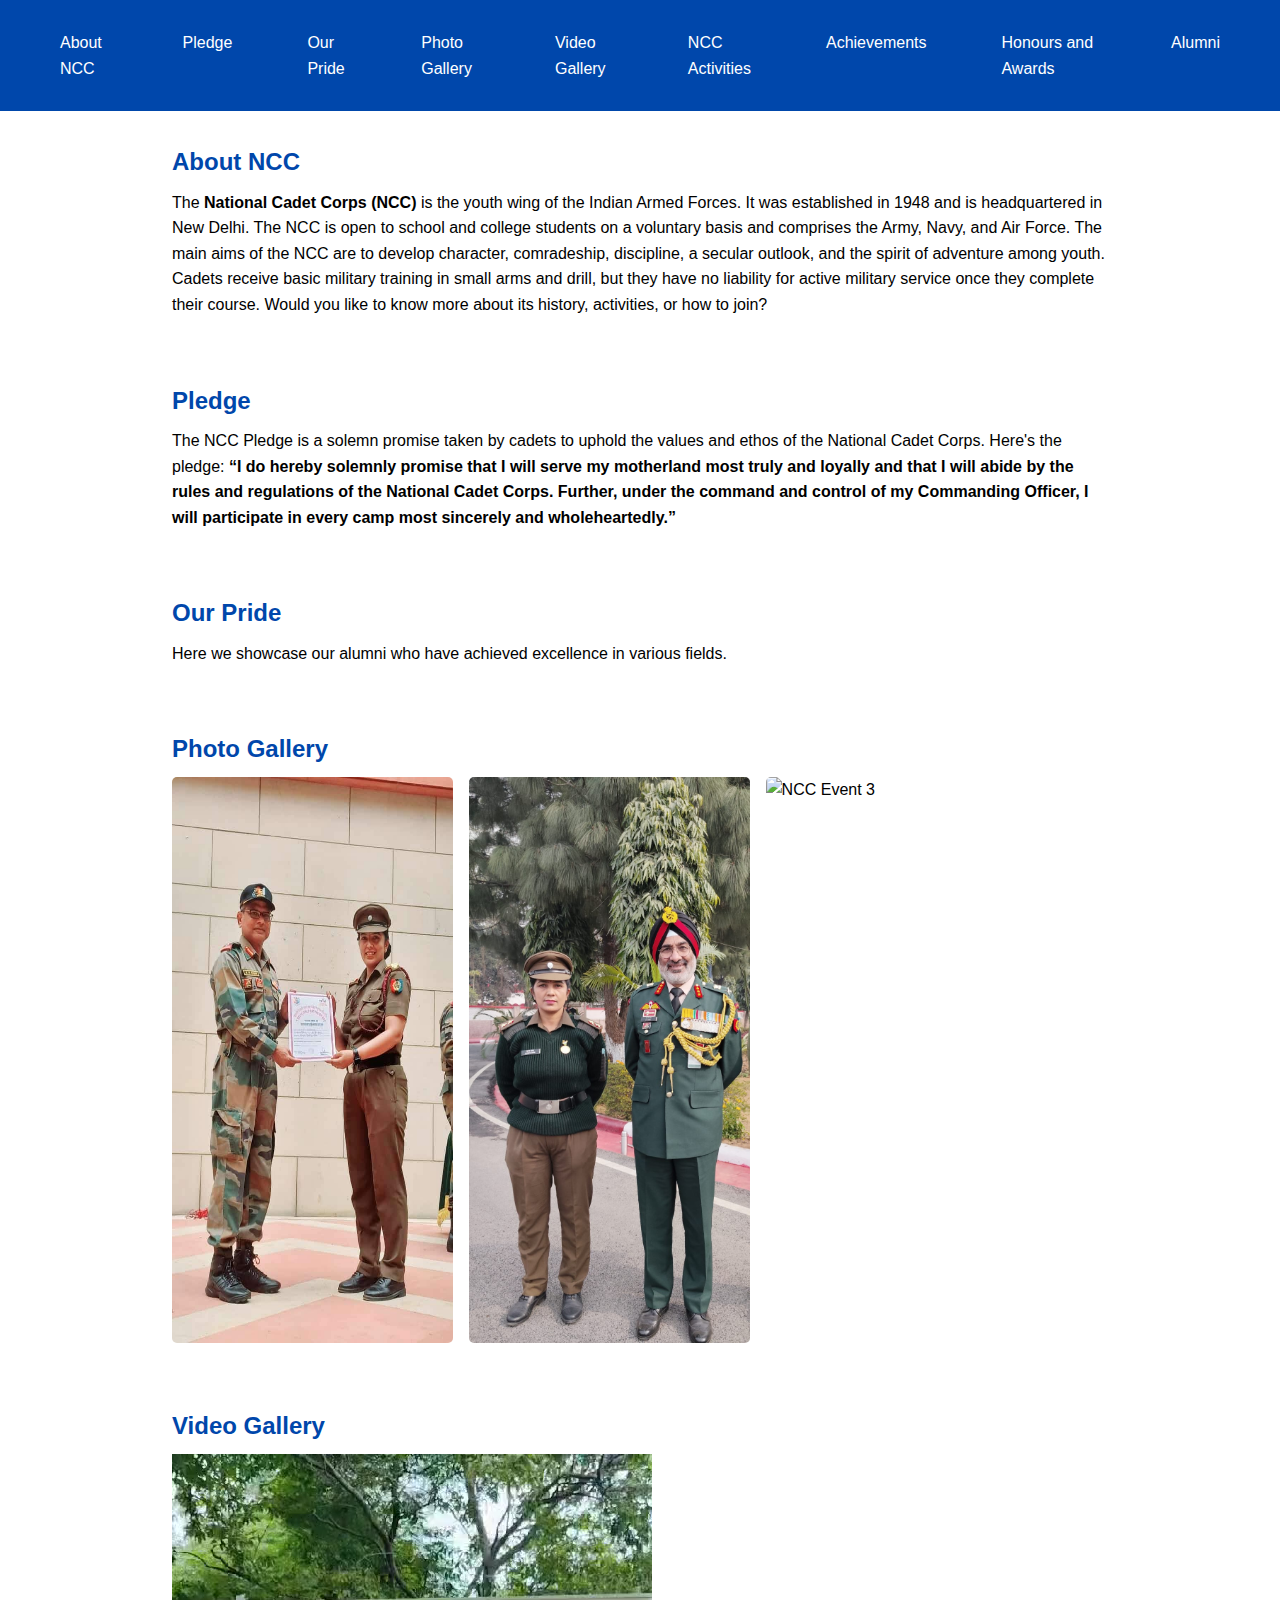
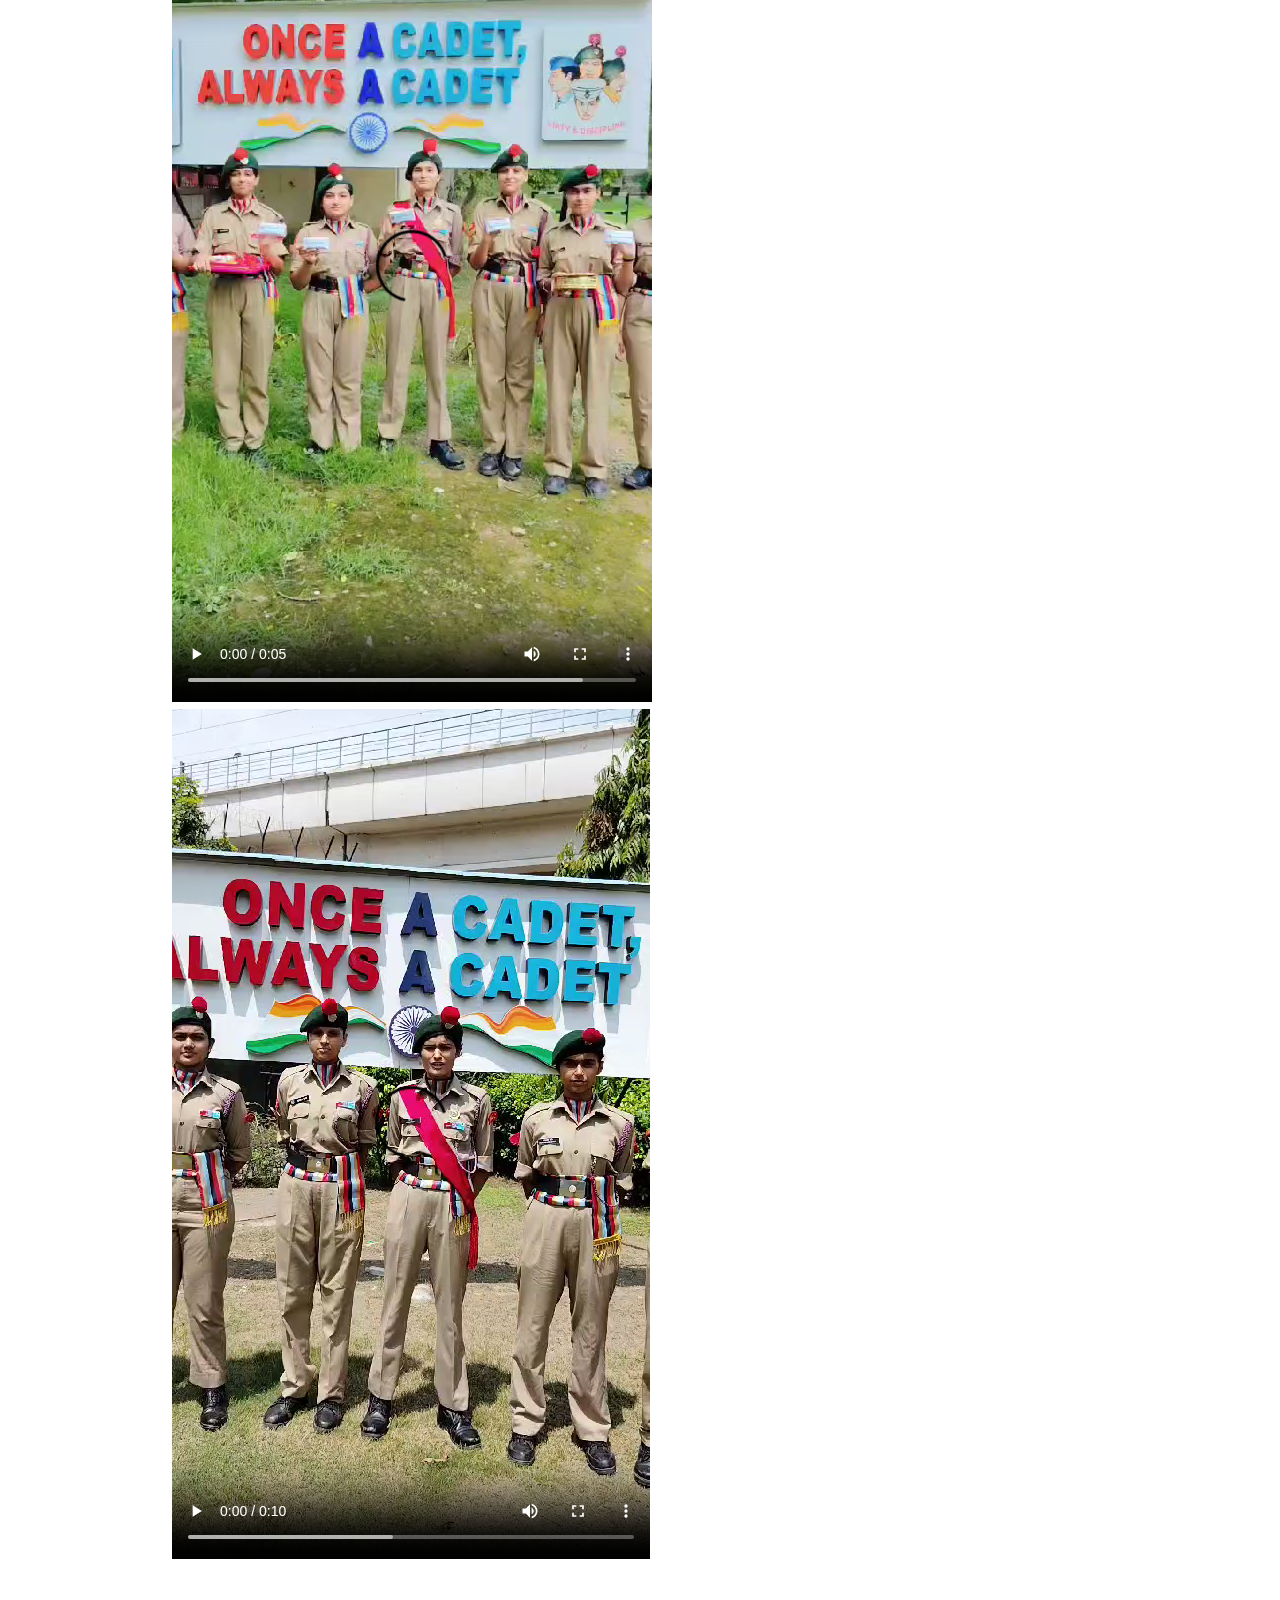
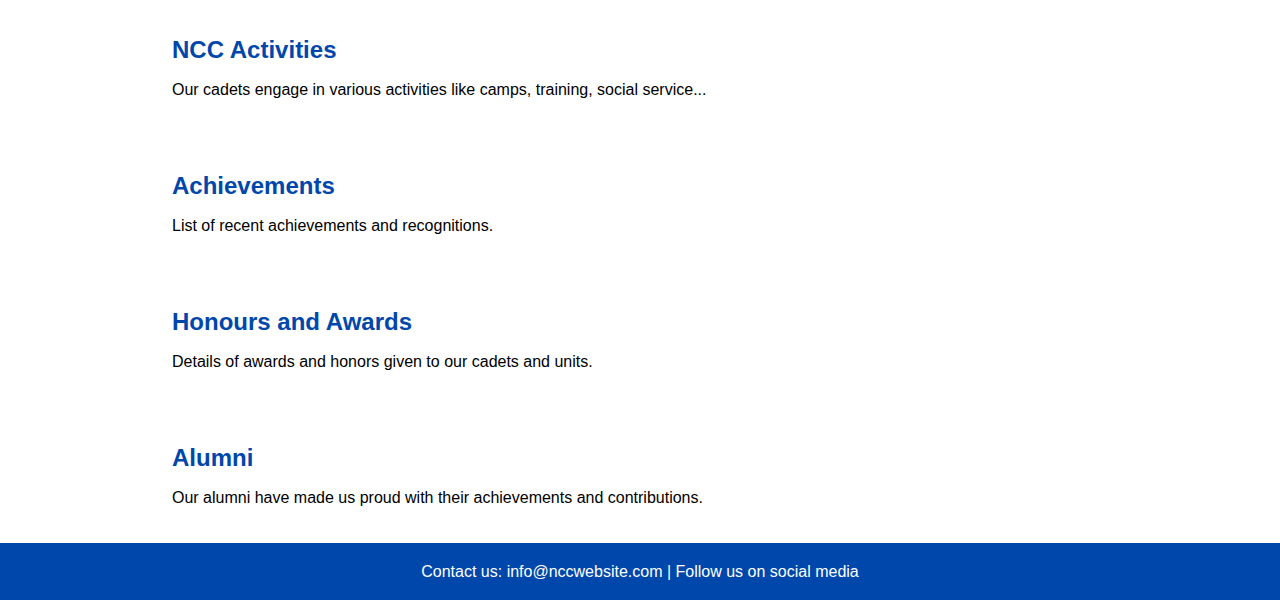
==== Index.html @ a8605548 "Add files via upload" ====
<!DOCTYPE html>
<html lang="en">

<head>
  <meta charset="UTF-8">
  <meta name="viewport" content="width=device-width, initial-scale=1.0">
  <link rel="shortcut icon" type="x-icon" href="NCC_LOGO.png">
  <title>NCC 7DGBN</title>
  <style>
    /* Basic reset */
    * {
      margin: 0;
      padding: 0;
      box-sizing: border-box;
    }

    /* Navbar styling */
    body {
      font-family: Arial, sans-serif;
      line-height: 1.6;
      align-content: center;
    }

    header {
      background: #0047ab;
      color: #fff;
      padding: 1rem 0;
      text-align: center;
    }

    .navbar {
      background-color: #0047ab;
      display: flex;
      justify-content: space-between;
      align-items: center;
      align-content: center;
      padding: 20px 30px;
    }

    header h1 {
      margin-bottom: 0.5rem;
    }

    .navbar h1 {
      color: #fff;
    }

    .navbar ul {
      list-style: none;
      display: flex;
      gap: 15px;
      justify-content: center;
    }

    nav ul li {
      margin: 0 15px;
    }

    nav ul li a {
      color: #fff;
      text-decoration: none;
    }

    .navbar li {
      display: inline;
    }

    .navbar a {
      color: #fff;
      text-decoration: none;
      padding: 10px 15px;
      display: block;
    }

    .navbar a:hover {
      background-color: #02a2ff;
      border-radius: 5px;
    }

    /* Back button */
    .back-button {
      background-color: #0047ab;
      color: white;
      border: none;
      padding: 10px 15px;
      cursor: pointer;
    }

    /* Dropdown styling */
    .dropdown {
      position: relative;
    }

    .dropdown-content {
      display: none;
      position: absolute;
      background-color: #555;
      min-width: 160px;
      z-index: 1;
    }

    .dropdown-content a {
      color: white;
      padding: 12px 16px;
      text-decoration: none;
      display: block;
      text-align: left;
    }

    .dropdown-content a:hover {
      background-color: #777;
    }

    .dropdown:hover .dropdown-content {
      display: block;
    }

    /* Responsive dropdown menu for smaller screens */
    .menu-toggle {
      display: none;
      font-size: 24px;
      color: white;
      cursor: pointer;
    }

    /* Toggle button */
    .menu-toggle {
      display: none;
      font-size: 24px;
      color: white;
      cursor: pointer;
    }

    /* Responsive styling */
    @media (max-width: 768px) {
      .navbar ul {
        display: none;
        flex-direction: column;
        width: 100%;
        position: absolute;
        top: 60px;
        left: 0;
        background-color: #333;
        text-align: center;
      }

      .navbar ul.show {
        display: flex;
      }

      .menu-toggle {
        display: block;
      }

      .dropdown-content {
        position: static;
        background-color: #333;
      }

      .dropdown:hover .dropdown-content {
        display: none;
      }
    }

    /* Sections */
    section {
      padding: 2rem;
      max-width: 1000px;
      margin: 0 auto;
    }

    section h2 {
      color: #0047ab;
      margin-bottom: 0.5rem;
    }

    /* Photo Gallery */
    .gallery {
      display: flex;
      gap: 1rem;
      flex-wrap: wrap;
    }

    .gallery img {
      width: 30%;
      height: auto;
      border-radius: 5px;
    }

    /* Footer */
    footer {
      background: #0047ab;
      color: #fff;
      text-align: center;
      padding: 1rem 0;
    }

    /* Lightbox Styles */
    .lightbox {
      display: none;
      position: fixed;
      top: 0;
      left: 0;
      width: 100%;
      height: 100%;
      background: rgba(0, 0, 0, 0.8);
      justify-content: center;
      align-items: center;
      z-index: 1000;
    }

    .lightbox-content {
      max-width: 40%;
      max-height: 60%;
    }

    .lightbox .close {
      position: absolute;
      top: 20px;
      right: 30px;
      font-size: 30px;
      color: white;
      cursor: pointer;
      font-weight: bold;
    }

    /* Hide inactive media */
    #lightbox-img,
    #lightbox-video {
      display: none;
    }
  </style>
</head>

<body>
  <!-- Navbar HTML -->
  <nav class="navbar">
    <span class="menu-toggle" onclick="toggleMenu()">☰</span>
    <ul id="nav-links">
      <li><a href="#about">About NCC</a></li>
      <li><a href="#pledge">Pledge</a></li>
      <li><a href="#pride">Our Pride</a></li>
      <li><a href="Photo-Gallery.html">Photo Gallery</a></li>
      <li><a href="Video-Gallery.html">Video Gallery</a></li>
      <li><a href="#activities">NCC Activities</a></li>
      <li><a href="#achievements">Achievements</a></li>
      <li><a href="#honours">Honours and Awards</a></li>
      <li><a href="#alumni">Alumni</a></li>
    </ul>
  </nav>

  <!-- Content Sections -->
  <section id="about">
    <h2>About NCC</h2>
    <p>The <B>National Cadet Corps (NCC)</B> is the youth wing of the Indian Armed Forces. It was established in 1948
      and is headquartered in New Delhi. The NCC is open to school and college students on a voluntary basis and
      comprises the Army, Navy, and Air Force. The main aims of the NCC are to develop character, comradeship,
      discipline, a secular outlook, and the spirit of adventure among youth. Cadets receive basic military training in
      small arms and drill, but they have no liability for active military service once they complete their course.
      Would you like to know more about its history, activities, or how to join?
    </p>
  </section>

  <section id="pledge">
    <h2>Pledge</h2>
    <p> The NCC Pledge is a solemn promise taken by cadets to uphold the values and ethos of the National Cadet Corps.
      Here's the pledge:
      <b>“I do hereby solemnly promise that I will serve my motherland most truly and loyally and that I will abide by
        the rules and regulations of the National Cadet Corps. Further, under the command and control of my Commanding
        Officer, I will participate in every camp most sincerely and wholeheartedly.”</b>
    </p>
  </section>

  <section id="pride">
    <h2>Our Pride</h2>
    <p>Here we showcase our alumni who have achieved excellence in various fields.</p>
  </section>

  <section id="gallery">
    <h2>Photo Gallery</h2>
    <div class="gallery">
      <img src="IMG/IMG_0001.jpg" alt="NCC Event 1" data-lightbox="gallery">
      <img src="IMG/IMG_0002.jpg" alt="NCC Event 2" data-lightbox="gallery">
      <img src="images/photo3.jpg" alt="NCC Event 3" data-lightbox="gallery">
    </div>
  </section>

  <section id="videos">
    <h2>Video Gallery</h2>
    <div class="video-gallery">
      <video src="VID/VID_0001.mp4" controls data-lightbox="video"></video>
      <video src="VID/VID_0002.mp4" controls data-lightbox="video"></video>
      <!-- Add more videos as needed -->
    </div>
  </section>

  <section id="activities">
    <h2>NCC Activities</h2>
    <p>Our cadets engage in various activities like camps, training, social service...</p>
  </section>

  <section id="achievements">
    <h2>Achievements</h2>
    <p>List of recent achievements and recognitions.</p>
  </section>

  <section id="honours">
    <h2>Honours and Awards</h2>
    <p>Details of awards and honors given to our cadets and units.</p>
  </section>

  <section id="alumni">
    <h2>Alumni</h2>
    <p>Our alumni have made us proud with their achievements and contributions.</p>
  </section>

  <footer>
    <p>Contact us: info@nccwebsite.com | Follow us on social media</p>
  </footer>
  <div id="lightbox" class="lightbox">
    <span class="close">&times;</span>
    <img class="lightbox-content" id="lightbox-img">
    <video class="lightbox-content" id="lightbox-video" controls></video>
  </div>
  <script>
    function toggleMenu() {
      const navLinks = document.getElementById('nav-links');
      navLinks.classList.toggle('show');
    }
  </script>

</body>

</html>
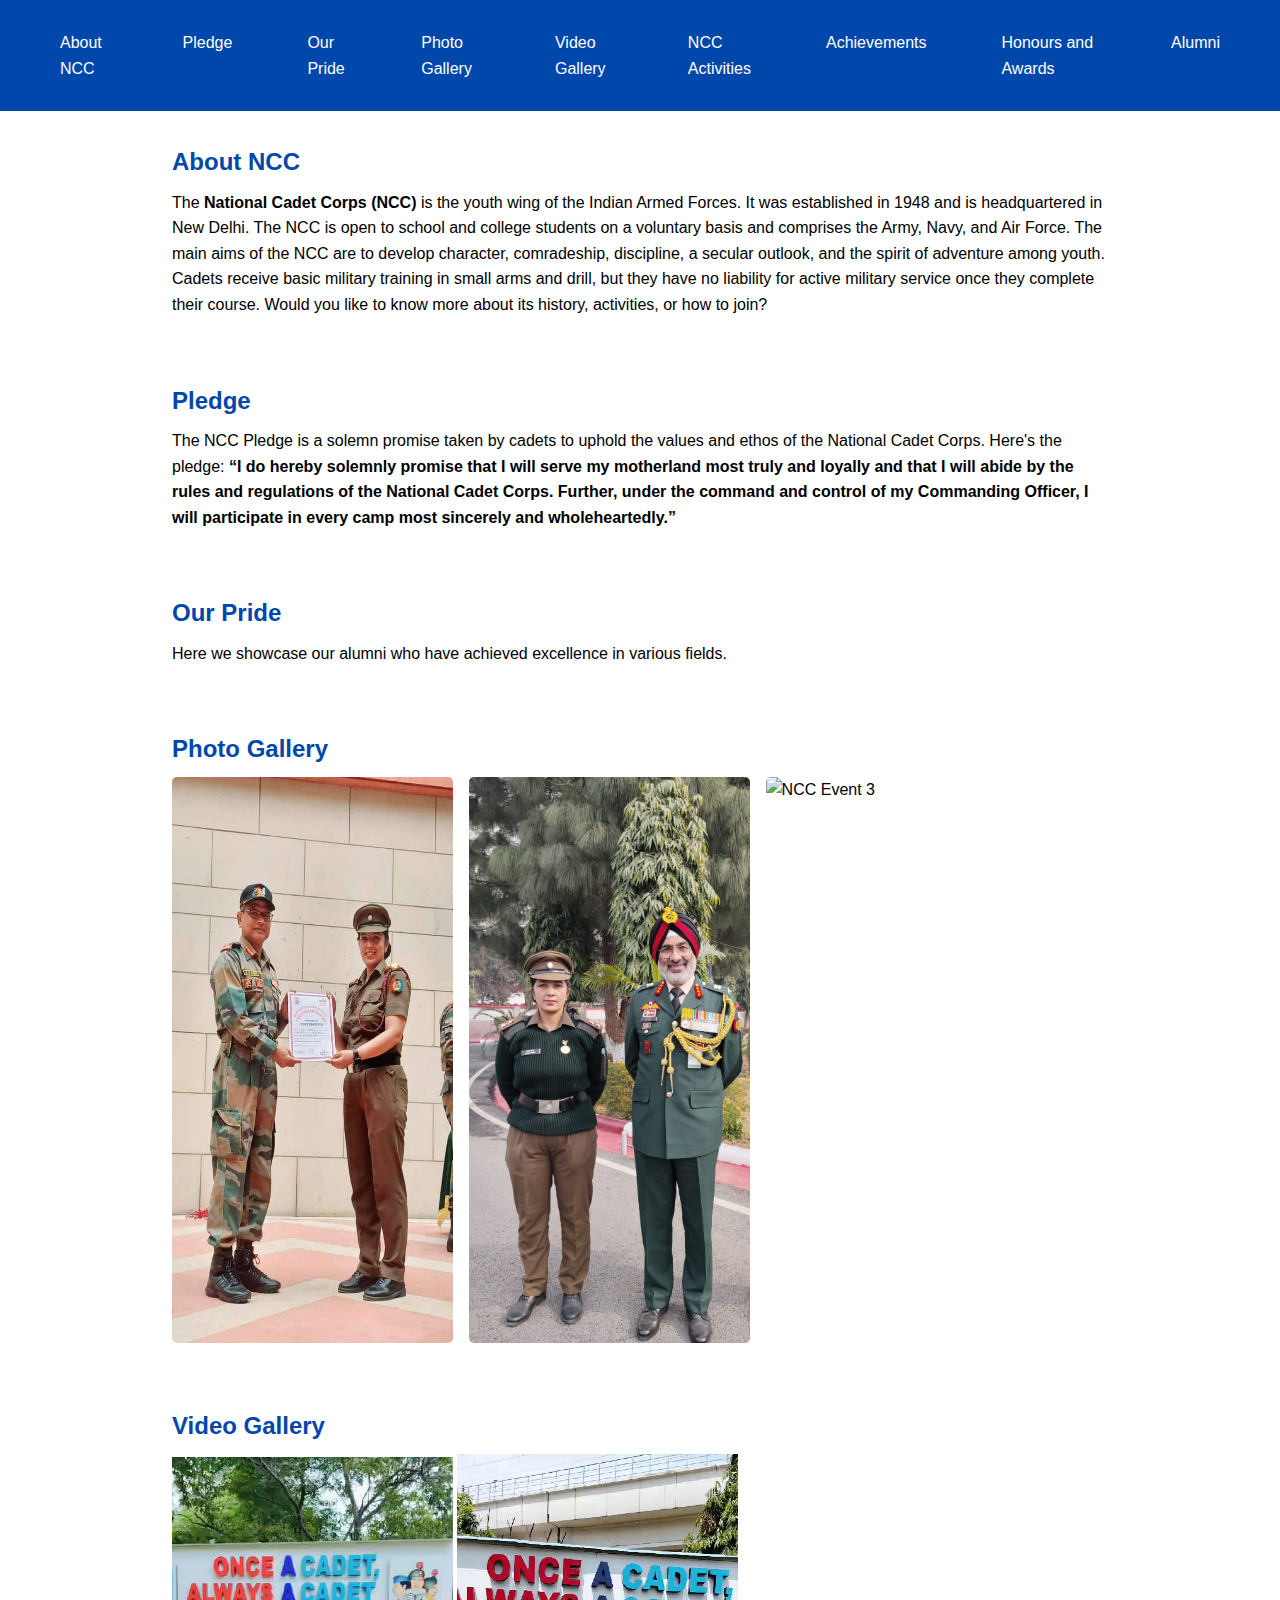
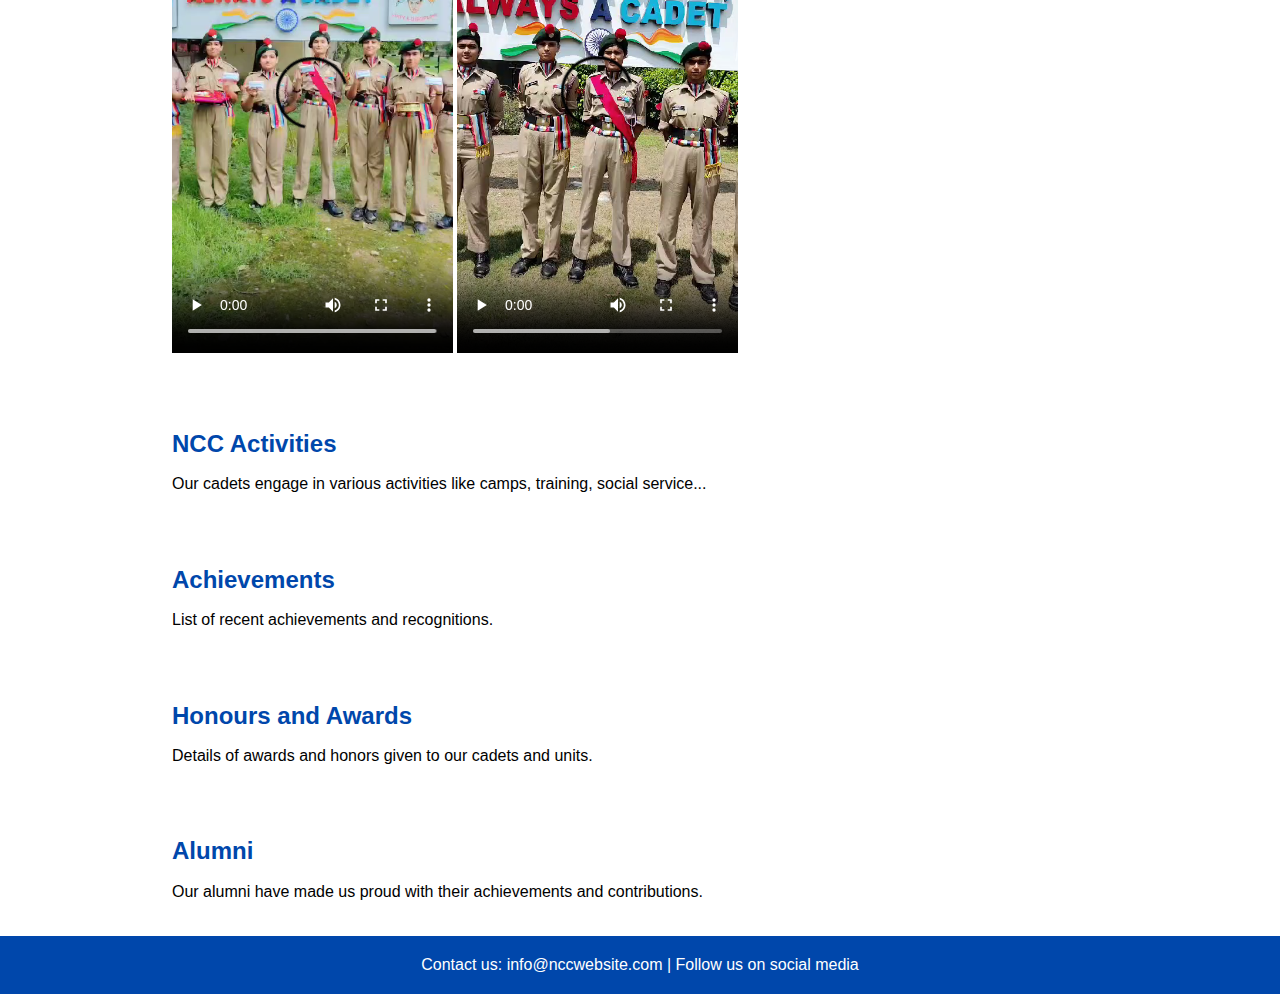
==== commit 802f2bfd: "Add files via upload" ====
--- a/Index.html
+++ b/Index.html
@@ -288,8 +288,8 @@
   <section id="videos">
     <h2>Video Gallery</h2>
     <div class="video-gallery">
-      <video src="VID/VID_0001.mp4" controls data-lightbox="video"></video>
-      <video src="VID/VID_0002.mp4" controls data-lightbox="video"></video>
+      <video src="VID/VID_0001.mp4" controls data-lightbox="video" style="width: 30%;"></video>
+      <video src="VID/VID_0002.mp4" controls data-lightbox="video" style="width: 30%;"></video>
       <!-- Add more videos as needed -->
     </div>
   </section>
